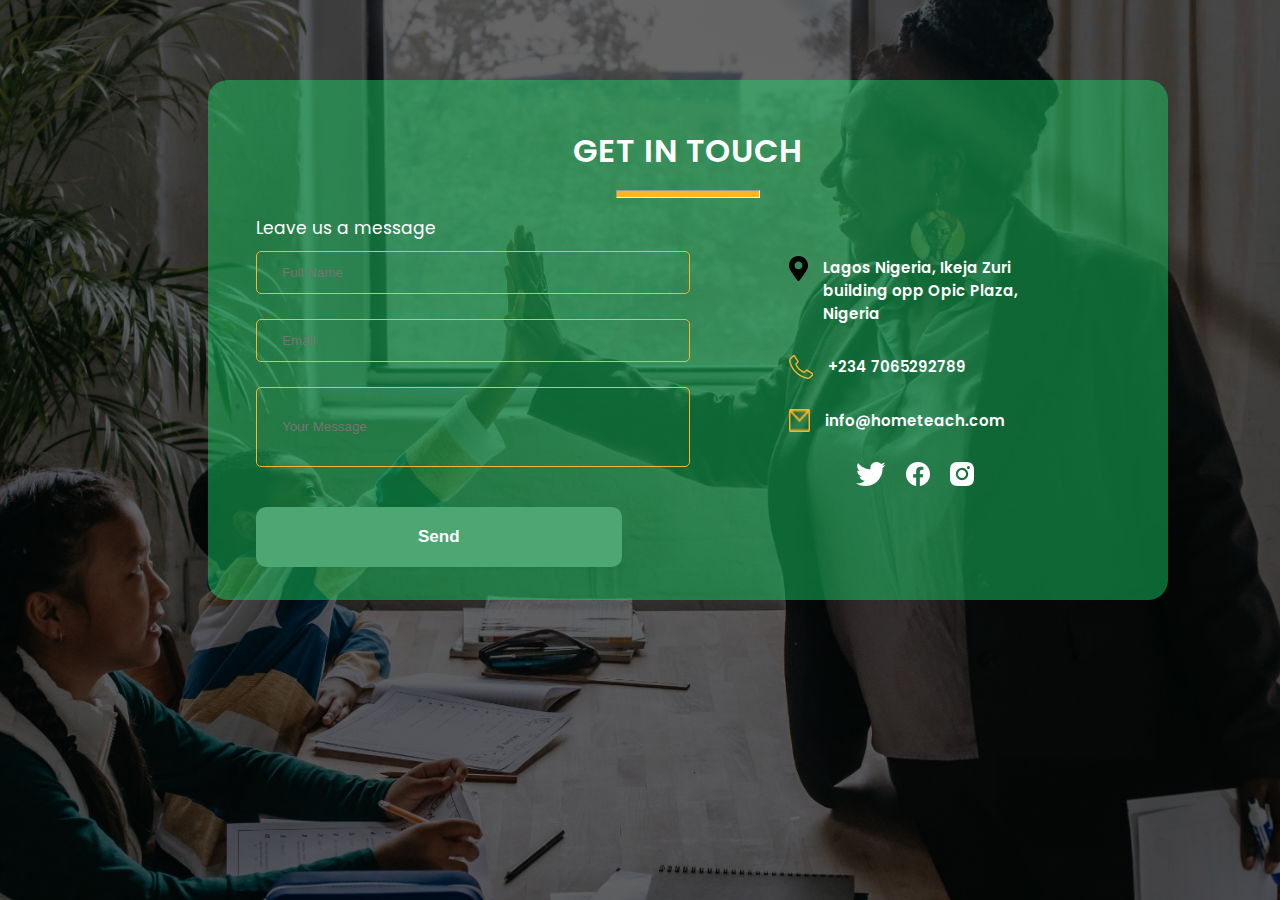
==== index.html @ 0c87293f "renamed HTML file" ====
<!DOCTYPE html>
<html lang="en">

<head>
    <meta charset="UTF-8">
    <meta http-equiv="X-UA-Compatible" content="IE=edge">
    <meta name="viewport" content="width=device-width, initial-scale=1.0">
    <link rel="stylesheet" href="contact.css">

    <title>Contact Us</title>
</head>

<body>
    <main>
        <h1>GET IN TOUCH</h1>
        <hr class="yellow_line"> </hr>
        <section class="main_section">


            <!--Left section-->
            <section class="left_row">
                <p>Leave us a message</p>
                <input type="text" name="fullname" id="fullname" placeholder="Full Name">
                <input type="email" name="email" id="email" placeholder="Email">
                <input type="text" name="message" id="message" placeholder="Your Message">
                <input type="button" value="Send" id="send_button">
            </section>

            <!--Left section-->
            <section class="right_row">
                <div class="right_row_item">
                    <img src="images/location.svg" alt="location logo" width="20px" height="25px" id="location_logo">
                    <p>Lagos Nigeria, Ikeja Zuri building opp Opic Plaza, Nigeria</p>
                </div>
                <div class="right_row_item">
                    <img src="images/phone.png" alt="phone logo" id="phone_logo">
                    <p>+234 7065292789</p>
                </div>
                <div class="right_row_item">
                    <img src="images/email.png" alt="email logo" id="email_logo">
                    <p>info@hometeach.com</p>
                </div>
                <div class="socials">
                    <img src="images/twitter.png" alt="twitter logo" class="icon">
                    <img src="images/facebook.png" alt="facebook logo" class="icon">
                    <img src="images/instagram.png" alt="instagram logo" class="icon">
                </div>
            </section>
        </section>
</body>

</html>
---- contact.css ----
@import url('https://fonts.googleapis.com/css2?family=Poppins:wght@500;600;700&display=swap');
    @import url('https://fonts.googleapis.com/css2?family=Poppins:wght@100;200;300;400&display=swap');
    * {
        margin: 0;
        padding: 0;
        box-sizing: border-box;
    }
    
    body {
        background-image: linear-gradient(to bottom, rgba(0, 0, 0, 0.6) 0%, rgba(0, 0, 0, 0.6) 100%), url(images/contactbackground.jpg);
        background-size: cover;
        background-repeat: no-repeat;
        background-position: center;
        height: 100vh;
        font-family: 'Poppins', sans-serif;
        color: #FFFFFF;
    }
    
    main {
        background: rgba(25, 220, 106, 0.45);
        position: absolute;
        width: 60em;
        height: 32.5em;
        left: 13em;
        top: 5em;
        padding: 0.5em 6em 0.3em;
        border-radius: 20px;
        display: flex;
        flex-direction: column;
        justify-content: center;
        align-items: center;
    }
    
    h1 {
        font-weight: 600;
        text-align: center;
        letter-spacing: 0.03em;
        margin: 0;
        padding: 0;
        margin-top: 30px;
        font-size: 2em;
    }
    
    .yellow_line {
        background: #FFB425;
        width: 9em;
        height: 0.5em;
        margin: 15px 0 10px;
    }
    
    .main_section {
        display: flex;
        flex-direction: row;
        justify-content: center;
        align-items: flex-start;
    }
    
    .left_row {
        margin-top: 7px;
        margin-right: 5px;
        margin-left: -3em;
        flex-direction: column;
        justify-content: space-between;
        align-items: center;
    }
    
    .left_row p {
        font-size: 17px;
        font-weight: 400;
        margin-bottom: 5px;
    }
    
    #fullname,
    #email,
    #message {
        background-color: transparent;
        border: 1px solid #FFB425;
        border-radius: 5px;
        padding: 13px 230px 13px 25px;
        color: #FFFFFF;
        margin: 5px 0 20px;
    }
    
    #message {
        height: 6em;
    }
    
    #send_button {
        display: block;
        width: 21.5em;
        padding: 20px;
        margin: 20px 0 20px;
        font-size: 17px;
        font-weight: 700;
        background-color: #4CA772;
        color: #FFFFFF;
        border: none;
        border-radius: 10px;
    }
    
    #send_button:hover {
        background-color: #4CA772;
        color: #FFB425;
    }
    
    .right_row {
        margin-left: -15em;
        margin-top: 3em;
    }
    
    .right_row_item {
        display: flex;
        flex-direction: row;
        justify-content: flex-start;
        margin-bottom: 30px;
    }
    
    .right_row_item p {
        font-weight: 600;
        font-size: 15px;
    }
    
    #location_logo {
        margin-right: 15px;
        color: #FFB425;
    }
    
    #phone_logo,
    #email_logo {
        margin-right: 15px;
    }
    
    .socials {
        display: flex;
        flex-direction: row;
        justify-content: center;
        margin-left: -30px;
    }
    
    .icon {
        padding: 0 10px;
    }
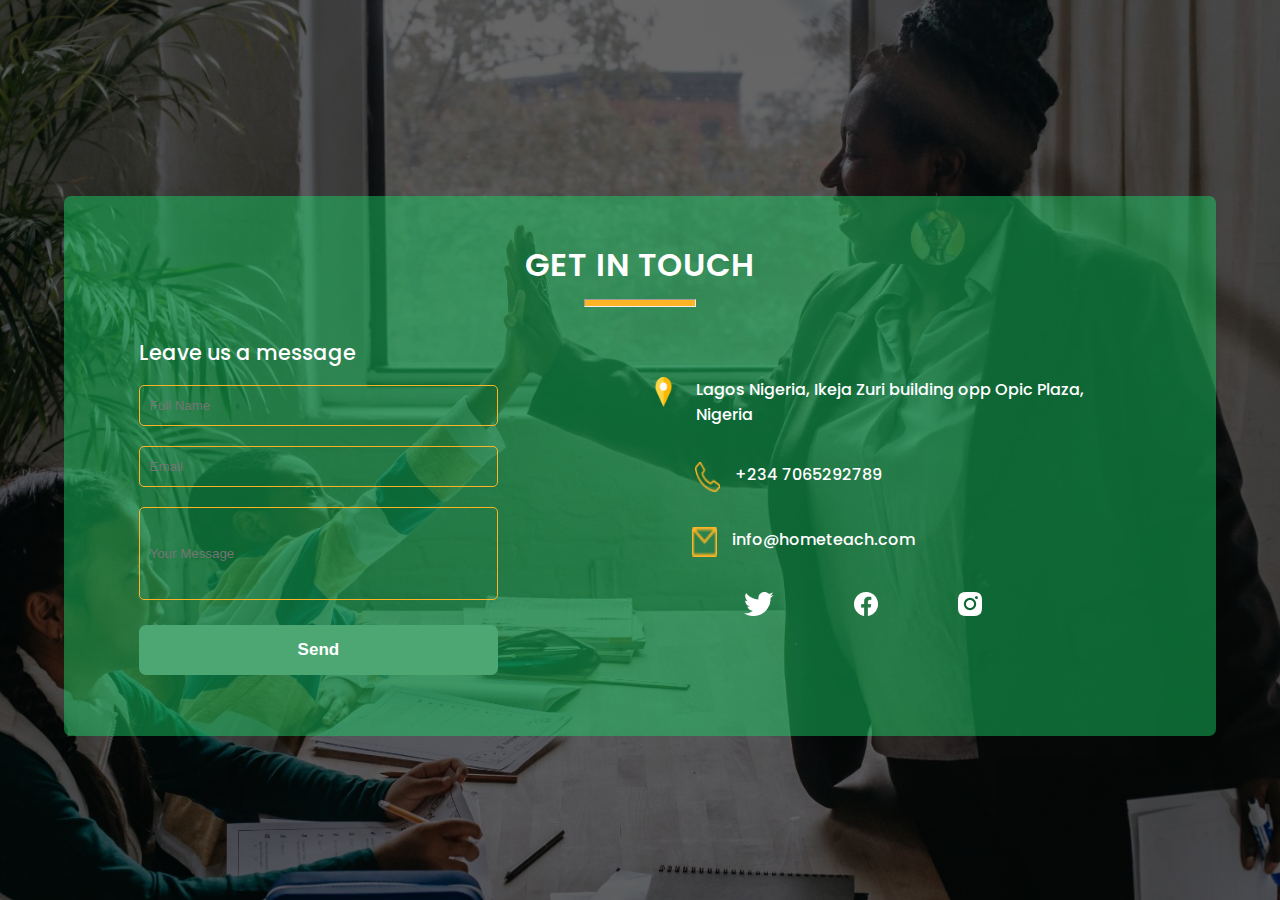
==== commit a1778903: "responsive screens added" ====
--- a/index.html
+++ b/index.html
@@ -29,21 +29,21 @@
             <!--Left section-->
             <section class="right_row">
                 <div class="right_row_item">
-                    <img src="images/location.svg" alt="location logo" width="20px" height="25px" id="location_logo">
+                    <img src="images/locationpng.png" alt="location logo" width="20px" height="25px" id="location_logo">
                     <p>Lagos Nigeria, Ikeja Zuri building opp Opic Plaza, Nigeria</p>
                 </div>
                 <div class="right_row_item">
-                    <img src="images/phone.png" alt="phone logo" id="phone_logo">
+                    <img src="images/phone.png" alt="phone logo" id="phone_logo" width="20px" height="25px">
                     <p>+234 7065292789</p>
                 </div>
                 <div class="right_row_item">
-                    <img src="images/email.png" alt="email logo" id="email_logo">
+                    <img src="images/email.png" alt="email logo" id="email_logo" width="20px" height="25px">
                     <p>info@hometeach.com</p>
                 </div>
                 <div class="socials">
-                    <img src="images/twitter.png" alt="twitter logo" class="icon">
-                    <img src="images/facebook.png" alt="facebook logo" class="icon">
-                    <img src="images/instagram.png" alt="instagram logo" class="icon">
+                    <a href=""><img src="images/twitter.png" alt="twitter logo" class="icon"></a>
+                    <a href=""><img src="images/facebook.png" alt="facebook logo" class="icon"></a>
+                    <a href=""><img src="images/instagram.png" alt="instagram logo" class="icon"></a>
                 </div>
             </section>
         </section>
--- a/contact.css
+++ b/contact.css
@@ -1,142 +1,311 @@
-    @import url('https://fonts.googleapis.com/css2?family=Poppins:wght@500;600;700&display=swap');
-    @import url('https://fonts.googleapis.com/css2?family=Poppins:wght@100;200;300;400&display=swap');
-    * {
-        margin: 0;
-        padding: 0;
-        box-sizing: border-box;
-    }
-    
+@import url('https://fonts.googleapis.com/css2?family=Poppins:wght@500;600;700&display=swap');
+@import url('https://fonts.googleapis.com/css2?family=Poppins:wght@100;200;300;400&display=swap');
+* {
+    margin: 0;
+    padding: 0;
+    box-sizing: border-box;
+}
+
+body {
+    background-image: linear-gradient(to bottom, rgba(0, 0, 0, 0.6) 0%, rgba(0, 0, 0, 0.6) 100%), url(images/teachercontact.jpg);
+    background-size: cover;
+    background-repeat: no-repeat;
+    background-position: center;
+    height: 100vh;
+    font-family: 'Poppins', sans-serif;
+    color: #FFFFFF;
+    display: flex;
+    justify-content: center;
+    align-items: center;
+}
+
+main {
+    background: rgba(25, 220, 106, 0.45);
+    width: 80vw;
+    height: 87vh;
+    padding: 0.1em 2em 0.2em;
+    border-radius: 7px;
+    display: flex;
+    flex-direction: column;
+    justify-content: center;
+    align-items: center;
+    margin-top: 2em;
+}
+
+h1 {
+    font-weight: 600;
+    text-align: center;
+    letter-spacing: 0.03em;
+    margin: 0;
+    padding: 0;
+    font-size: 2em;
+}
+
+.yellow_line {
+    background: #FFB425;
+    width: 7em;
+    height: 0.5em;
+    margin: 10px 0 50px;
+}
+
+.main_section {
+    display: flex;
+    flex-direction: column;
+    justify-content: center;
+    align-items: center;
+}
+
+.left_row {
+    display: flex;
+    flex-direction: column;
+    justify-content: center;
+    align-items: center;
+    width: 90vw;
+}
+
+.left_row p {
+    font-size: 1.1em;
+    font-weight: 400;
+    margin-bottom: 10px;
+}
+
+#fullname,
+#email,
+#message {
+    background-color: transparent;
+    border: 1px solid #FFB425;
+    border-radius: 5px;
+    color: #FFFFFF;
+    margin: 10px 0;
+    width: 70%;
+    padding: 0.7em 10em;
+    padding-left: 0.5em;
+}
+
+#message {
+    height: 7em;
+    text-align: justify;
+}
+
+#send_button {
+    display: block;
+    width: 70%;
+    padding: 10px;
+    margin: 15px 0;
+    font-size: 15px;
+    font-weight: 700;
+    background-color: #4CA772;
+    color: #FFFFFF;
+    border: none;
+    border-radius: 7px;
+}
+
+#send_button:hover {
+    background-color: #4CA772;
+    color: #FFB425;
+}
+
+.right_row {
+    margin-top: 3em;
+    display: flex;
+    flex-direction: column;
+    justify-content: center;
+    align-items: center;
+    width: 70vw;
+}
+
+.right_row_item {
+    display: flex;
+    flex-direction: row;
+    justify-content: c;
+    margin-bottom: 15px;
+}
+
+.right_row_item p {
+    font-weight: 500;
+    font-size: 13px;
+}
+
+#location_logo {
+    margin-right: 20px;
+}
+
+#phone_logo,
+#email_logo {
+    margin-right: 15px;
+    margin-left: -80px;
+}
+
+#phone_logo {
+    margin-left: -110px;
+}
+
+.socials {
+    display: flex;
+    flex-direction: row;
+    justify-content: space-evenly;
+    align-items: center;
+}
+
+.icon {
+    padding: 0 15px;
+}
+
+
+/*Responsive mode*/
+
+
+/*Responsive mode*/
+
+
+/*Responsive mode*/
+
+
+/*Mobile Screen*/
+
+
+/*Min width 700px*/
+
+
+/*Min width 700px*/
+
+
+/*Min width 700px*/
+
+@media only screen and (min-width: 700px) {
     body {
         background-image: linear-gradient(to bottom, rgba(0, 0, 0, 0.6) 0%, rgba(0, 0, 0, 0.6) 100%), url(images/contactbackground.jpg);
-        background-size: cover;
-        background-repeat: no-repeat;
-        background-position: center;
-        height: 100vh;
-        font-family: 'Poppins', sans-serif;
-        color: #FFFFFF;
-    }
-    
+    }
     main {
-        background: rgba(25, 220, 106, 0.45);
-        position: absolute;
-        width: 60em;
-        height: 32.5em;
-        left: 13em;
-        top: 5em;
-        padding: 0.5em 6em 0.3em;
-        border-radius: 20px;
-        display: flex;
-        flex-direction: column;
-        justify-content: center;
-        align-items: center;
-    }
-    
-    h1 {
+        width: 80vw;
+        height: 70vh;
+    }
+    .right_row {
+        margin-top: 2em;
+        width: 90vw;
+    }
+    .right_row_item {
+        margin-bottom: 20px;
+    }
+    .right_row_item p {
         font-weight: 600;
-        text-align: center;
-        letter-spacing: 0.03em;
-        margin: 0;
-        padding: 0;
-        margin-top: 30px;
-        font-size: 2em;
-    }
-    
-    .yellow_line {
-        background: #FFB425;
-        width: 9em;
-        height: 0.5em;
-        margin: 15px 0 10px;
-    }
-    
+        font-size: 15px;
+    }
+    #location_logo {
+        margin-right: 20px;
+    }
+    #phone_logo,
+    #email_logo {
+        margin-right: 15px;
+        margin-left: -230px;
+    }
+    #phone_logo {
+        margin-left: -230px;
+    }
+    .icon {
+        padding: 0 15px;
+        margin-right: 50px;
+    }
+    #send_button {
+        width: 50%;
+        padding: 15px;
+        font-size: 17px;
+    }
+}
+
+
+/*Min width 1000px*/
+
+
+/*Min width 1000px*/
+
+
+/*Min width 1000px*/
+
+@media only screen and (min-width: 1000px) {
+    body {
+        background-image: linear-gradient(to bottom, rgba(0, 0, 0, 0.6) 0%, rgba(0, 0, 0, 0.6) 100%), url(images/contactbackground.jpg);
+    }
+    main {
+        width: 90vw;
+        height: 60vh;
+    }
     .main_section {
         display: flex;
         flex-direction: row;
         justify-content: center;
+        align-items: center;
+    }
+    .left_row {
+        display: flex;
+        flex-direction: column;
+        justify-content: center;
         align-items: flex-start;
-    }
-    
-    .left_row {
-        margin-top: 7px;
-        margin-right: 5px;
-        margin-left: -3em;
-        flex-direction: column;
-        justify-content: space-between;
-        align-items: center;
-    }
-    
+        width: 40vw;
+        margin-left: -1em;
+    }
+    .yellow_line {
+        margin-bottom: 30px;
+    }
     .left_row p {
-        font-size: 17px;
-        font-weight: 400;
-        margin-bottom: 5px;
-    }
-    
+        font-size: 1.3em;
+        font-weight: 500;
+        margin-bottom: 7px;
+    }
     #fullname,
     #email,
     #message {
-        background-color: transparent;
-        border: 1px solid #FFB425;
-        border-radius: 5px;
-        padding: 13px 230px 13px 25px;
-        color: #FFFFFF;
-        margin: 5px 0 20px;
-    }
-    
-    #message {
-        height: 6em;
-    }
-    
+        margin: 10px 0;
+        width: 70%;
+        padding: 0.9em 10em;
+        padding-left: 0.7em;
+    }
     #send_button {
-        display: block;
-        width: 21.5em;
-        padding: 20px;
-        margin: 20px 0 20px;
+        width: 70%;
+        padding: 15px;
+        margin: 15px 0;
         font-size: 17px;
-        font-weight: 700;
-        background-color: #4CA772;
-        color: #FFFFFF;
-        border: none;
-        border-radius: 10px;
-    }
-    
+    }
     #send_button:hover {
         background-color: #4CA772;
         color: #FFB425;
     }
-    
     .right_row {
-        margin-left: -15em;
-        margin-top: 3em;
-    }
-    
+        width: 37vw;
+        margin-top: -1.7em;
+    }
     .right_row_item {
         display: flex;
         flex-direction: row;
-        justify-content: flex-start;
-        margin-bottom: 30px;
-    }
-    
+        justify-content: center;
+        margin-bottom: 35px;
+    }
     .right_row_item p {
-        font-weight: 600;
-        font-size: 15px;
-    }
-    
+        font-weight: 500;
+        font-size: 16px;
+    }
+    .socials {
+        display: flex;
+        flex-direction: row;
+        justify-content: space-evenly;
+        align-items: center;
+    }
+    .icon {
+        padding: 0 15px;
+    }
     #location_logo {
-        margin-right: 15px;
-        color: #FFB425;
-    }
-    
+        margin-right: 20px;
+        width: 25px;
+        height: 30px;
+    }
     #phone_logo,
     #email_logo {
         margin-right: 15px;
-    }
-    
-    .socials {
-        display: flex;
-        flex-direction: row;
-        justify-content: center;
-        margin-left: -30px;
-    }
-    
-    .icon {
-        padding: 0 10px;
-    }+        margin-left: -170px;
+        width: 25px;
+        height: 30px;
+    }
+    #phone_logo {
+        margin-left: -200px;
+    }
+}